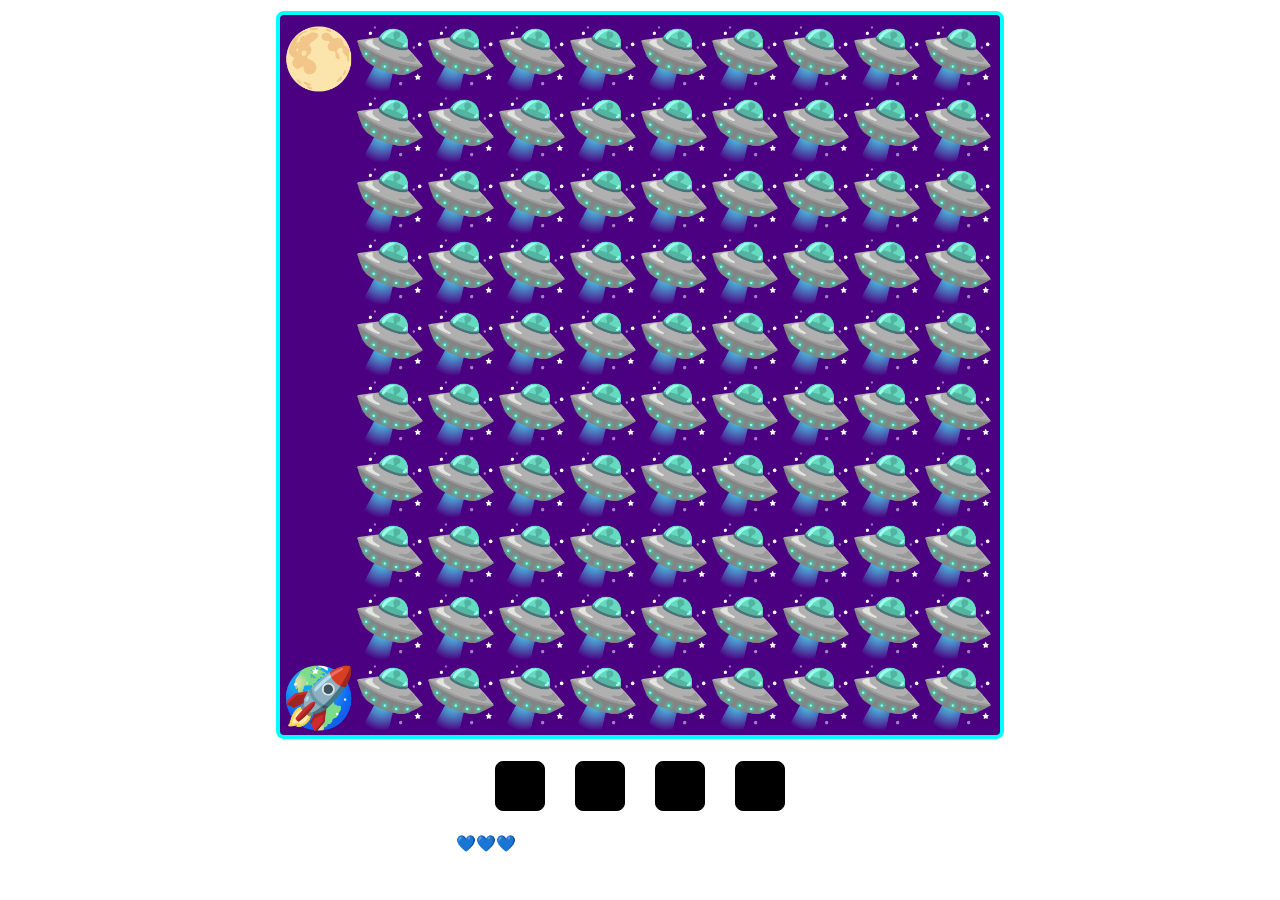
==== game.html @ 00a8dd9d "Game buttons and main page structure" ====
<!DOCTYPE html>
<html lang="en">
<head>
    <meta charset="UTF-8">
    <meta http-equiv="X-UA-Compatible" content="IE=edge">
    <meta name="viewport" content="width=device-width, initial-scale=1.0">
    <link rel="stylesheet" href="./style/game.css">
    <title>Videogame</title>
</head>
<body>
    <div class="game-container">
        <canvas id="game"></canvas>

        <div class="btns">
            <button id="up"></button>
            <button id="left"></button>
            <button id="down"></button>
            <button id="right"></button>
        </div>

        <div class="messages">
            <p>Lives: <span id="lives"></span></p>
            <p>Time: <span id="time"></span></p>
            <p>Record: <span id="record"></span></p>
            <p id="result"></p>
        </div>
    </div>

    <script src="./maps.js"></script>
    <script src="./game.js"></script>
</body>
</html>
---- style/game.css ----
* {
    box-sizing: border-box;
    margin: 0;
    padding: 0;
}

html {
    font-size: 62.5%;
}

body {
    background-image: url('../assets/img/Space.jpg');
    background-repeat: no-repeat;
    font-size: 1.6rem;
    font-family: Verdana, Geneva, Tahoma, sans-serif;
    color: #fff;
}

.game-container {
    display: flex;
    align-items: center;
    justify-content: center;
    flex-wrap: wrap;
    width: 100vw;
    height: 100vh;
}

canvas {
    border: 4px solid cyan;
    border-radius: 8px;
    background-color: indigo;
}

.btns {
    display: flex;
    justify-content: center;
    flex-wrap: wrap;
    margin: 0 auto;
    width: 100%;
}

.btns button {
    width: 50px;
    height: 50px;
    margin: 0 20px;
    padding: 10px 20px;
    border-radius: 8px;
    border: 1px solid black;
    font-family: inherit;
    background-color: black;
}

.btns #up {
    background-image: url('/assets/icons/arrowButton.png');
    background-repeat: no-repeat;
    background-size: cover;
    background-position: center;
}

.btns #left {
    background-image: url('/assets/icons/arrowButton.png');
    background-repeat: no-repeat;
    background-size: cover;
    background-position: center;
    -webkit-transform: rotate(270deg);
}

.btns #right {
    background-image: url('/assets/icons/arrowButton.png');
    background-repeat: no-repeat;
    background-size: cover;
    background-position: center;
    -webkit-transform: rotate(90deg);
}

.btns #down {
    background-image: url('/assets/icons/arrowButton.png');
    background-repeat: no-repeat;
    background-size: cover;
    background-position: center;
    -webkit-transform: rotate(180deg);
}

button:not(:last-child) {
    margin-right: 10px;
}

.messages {
    display: flex;
    flex-wrap: wrap;
    width: 80%;
    max-width: 460px;
    margin: 0 auto;
}

p {
    display: block;
    margin: 0;
    width: 100%;
}

@media (max-width: 440px) {

    button {
        margin-top: 25px;
    }

    #up, down {
        margin-left: 100%;
        margin-right: 100%;
    }
}
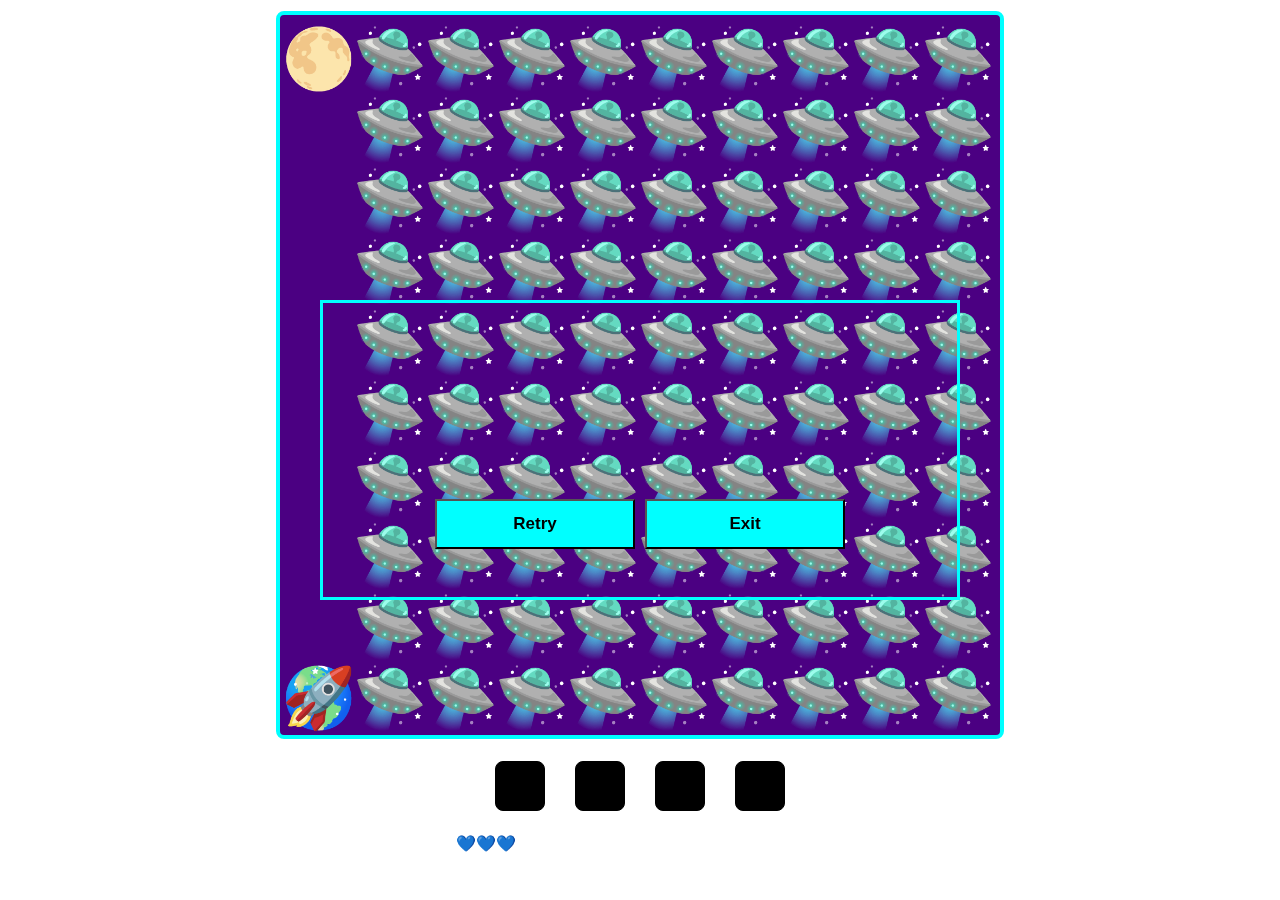
==== commit 047ea5f2: "Message window" ====
--- a/game.html
+++ b/game.html
@@ -22,7 +22,16 @@
             <p>Lives: <span id="lives"></span></p>
             <p>Time: <span id="time"></span></p>
             <p>Record: <span id="record"></span></p>
-            <p id="result"></p>
+        </div>
+
+        <div class="finish-messages-container">
+            <div class="result-message">
+                <p id="result"></p>
+            </div>
+            <div class="buttons">
+                <button class="retry-button">Retry</button>
+                <button class="exit-button"><a href="./index.html">Exit</a></button>
+            </div>
         </div>
     </div>
 
--- a/style/game.css
+++ b/style/game.css
@@ -99,6 +99,55 @@
     width: 100%;
 }
 
+.finish-messages-container {
+    position: absolute;
+    display: flex;
+    flex-direction: column;
+    width: 50%;
+    height: 300px;
+    background-image: url(../assets/img/Space.jpg);
+    border: 3px solid cyan;
+}
+
+.result-message {
+    display: flex;
+    text-align: center;
+    align-items: center;
+    width: 100%;
+    height: 50%;
+    padding: 40px 20px 0 20px;
+    font-size: 1.9rem;
+    font-weight: bold;
+}
+
+.buttons {
+    display: flex;
+    justify-content: center;
+    align-items: center;
+    width: 100%;
+    height: 50%;
+    padding: 15px;
+}
+
+.buttons button {
+    width: 200px;
+    height: 50px;
+    background-color: cyan;
+    font-size: 1.7rem;
+    font-weight: bold;
+    color: black;
+    cursor: pointer;
+}
+
+.exit-button a {
+    display: inline-block;
+    width: auto;
+    height: auto;
+    text-decoration: none;
+    text-align: center;
+    color: black;
+}
+
 @media (max-width: 440px) {
 
     button {
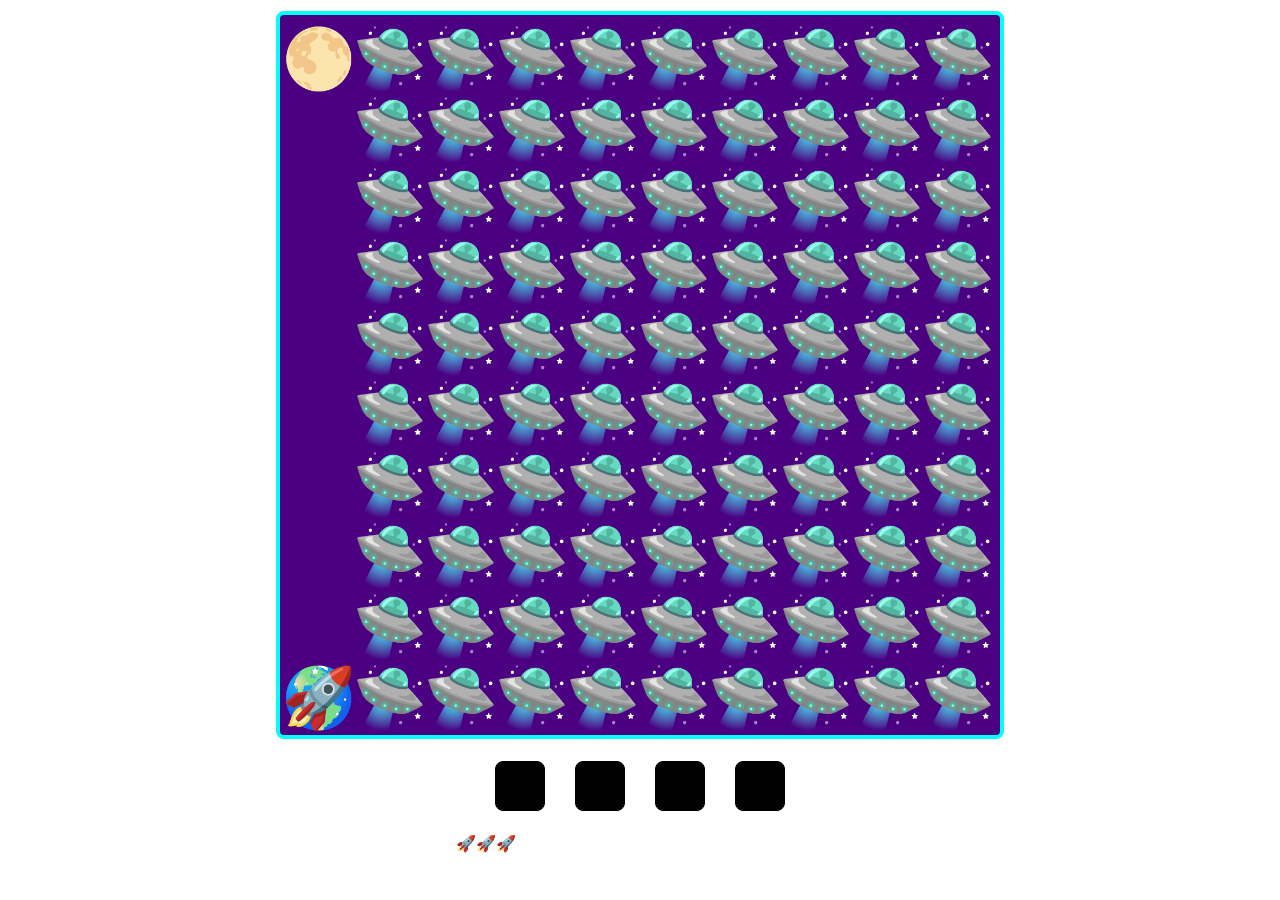
==== commit 3cc58d7b: "Logic for each game ending and some design changes" ====
--- a/game.html
+++ b/game.html
@@ -24,13 +24,13 @@
             <p>Record: <span id="record"></span></p>
         </div>
 
-        <div class="finish-messages-container">
+        <div class="finish-messages-container inactive">
             <div class="result-message">
                 <p id="result"></p>
             </div>
             <div class="buttons">
-                <button class="retry-button">Retry</button>
-                <button class="exit-button"><a href="./index.html">Exit</a></button>
+                <button id="retry-button"><a href="game.html">Retry</a></button>
+                <button id="exit-button"><a href="./index.html">Exit</a></button>
             </div>
         </div>
     </div>
--- a/style/game.css
+++ b/style/game.css
@@ -116,7 +116,7 @@
     width: 100%;
     height: 50%;
     padding: 40px 20px 0 20px;
-    font-size: 1.9rem;
+    font-size: 2.2rem;
     font-weight: bold;
 }
 
@@ -133,19 +133,24 @@
     width: 200px;
     height: 50px;
     background-color: cyan;
-    font-size: 1.7rem;
-    font-weight: bold;
-    color: black;
-    cursor: pointer;
+
 }
 
-.exit-button a {
+#retry-button a,
+#exit-button a {
     display: inline-block;
-    width: auto;
-    height: auto;
+    width: 100%;
+    height: 100%;
+    padding-top: 13px;
     text-decoration: none;
     text-align: center;
     color: black;
+    font-size: 1.7rem;
+    font-weight: bold;
+}
+
+.inactive {
+    display: none;
 }
 
 @media (max-width: 440px) {
